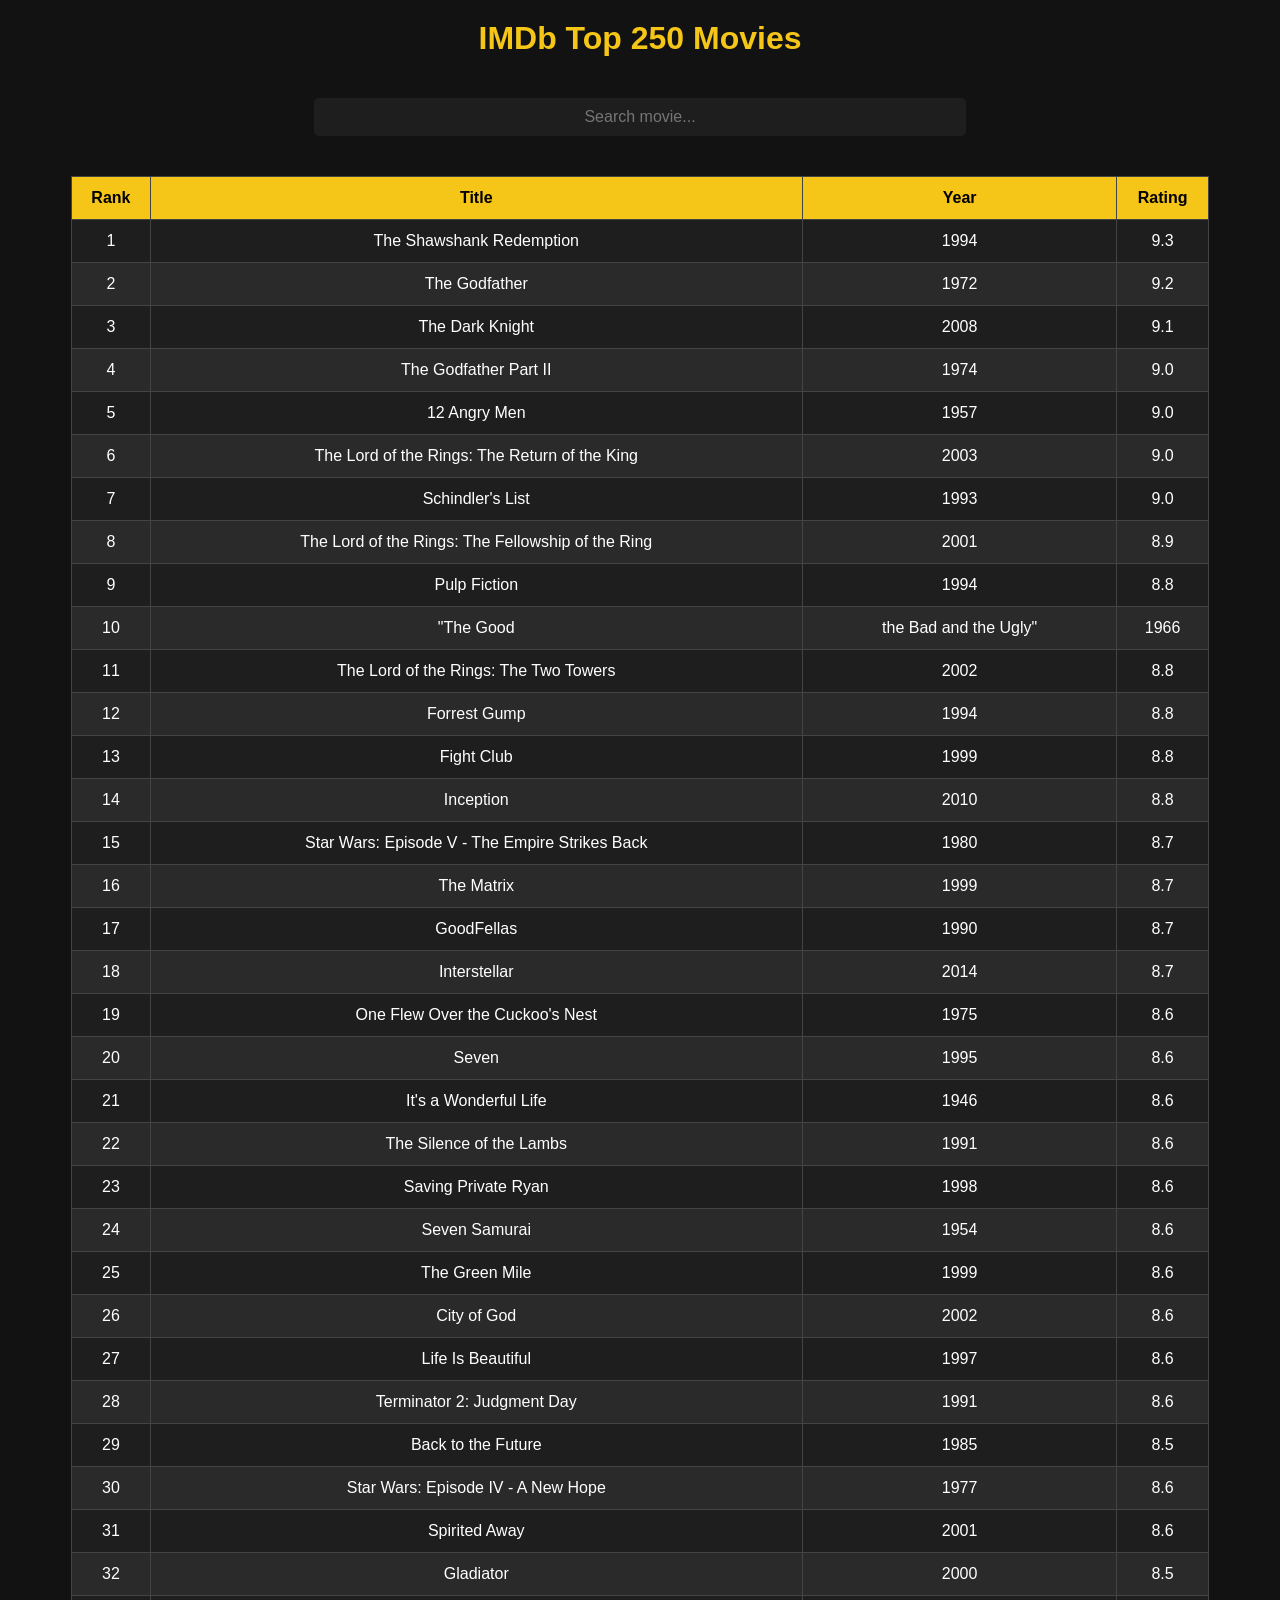
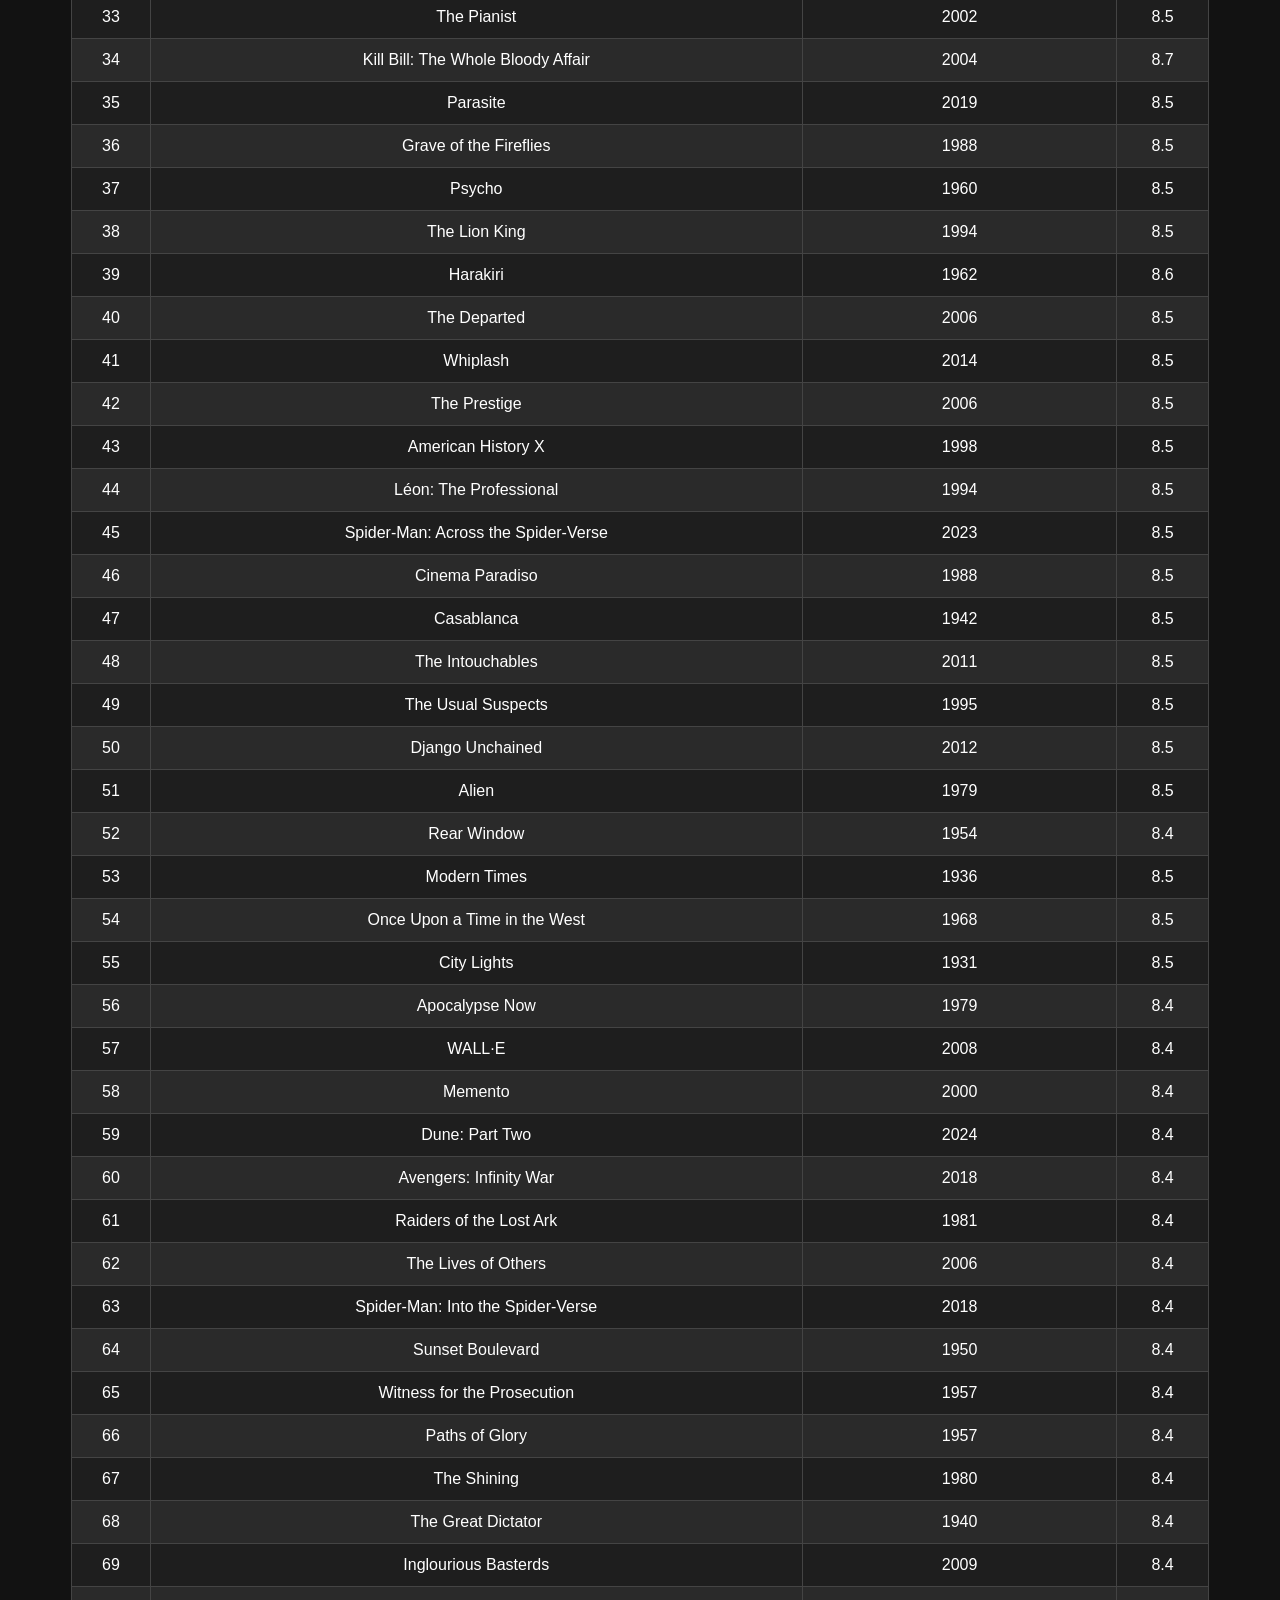
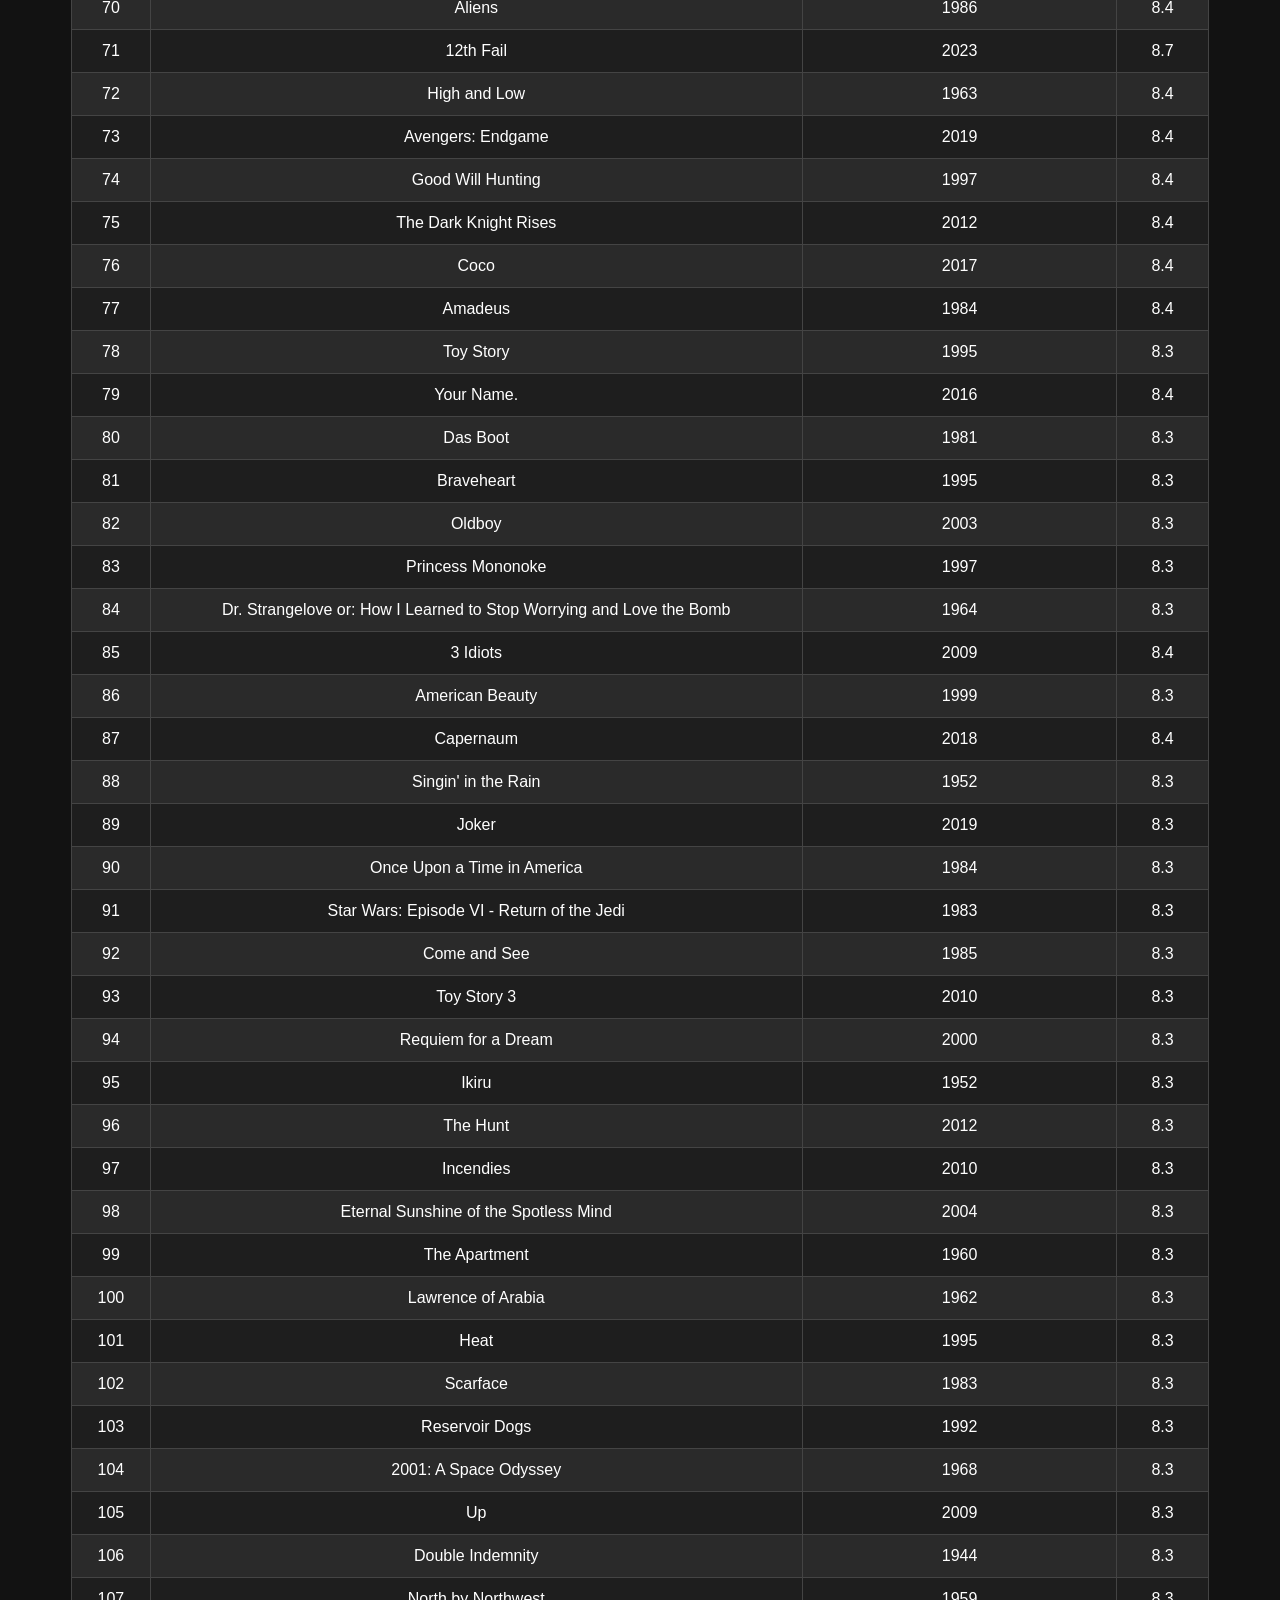
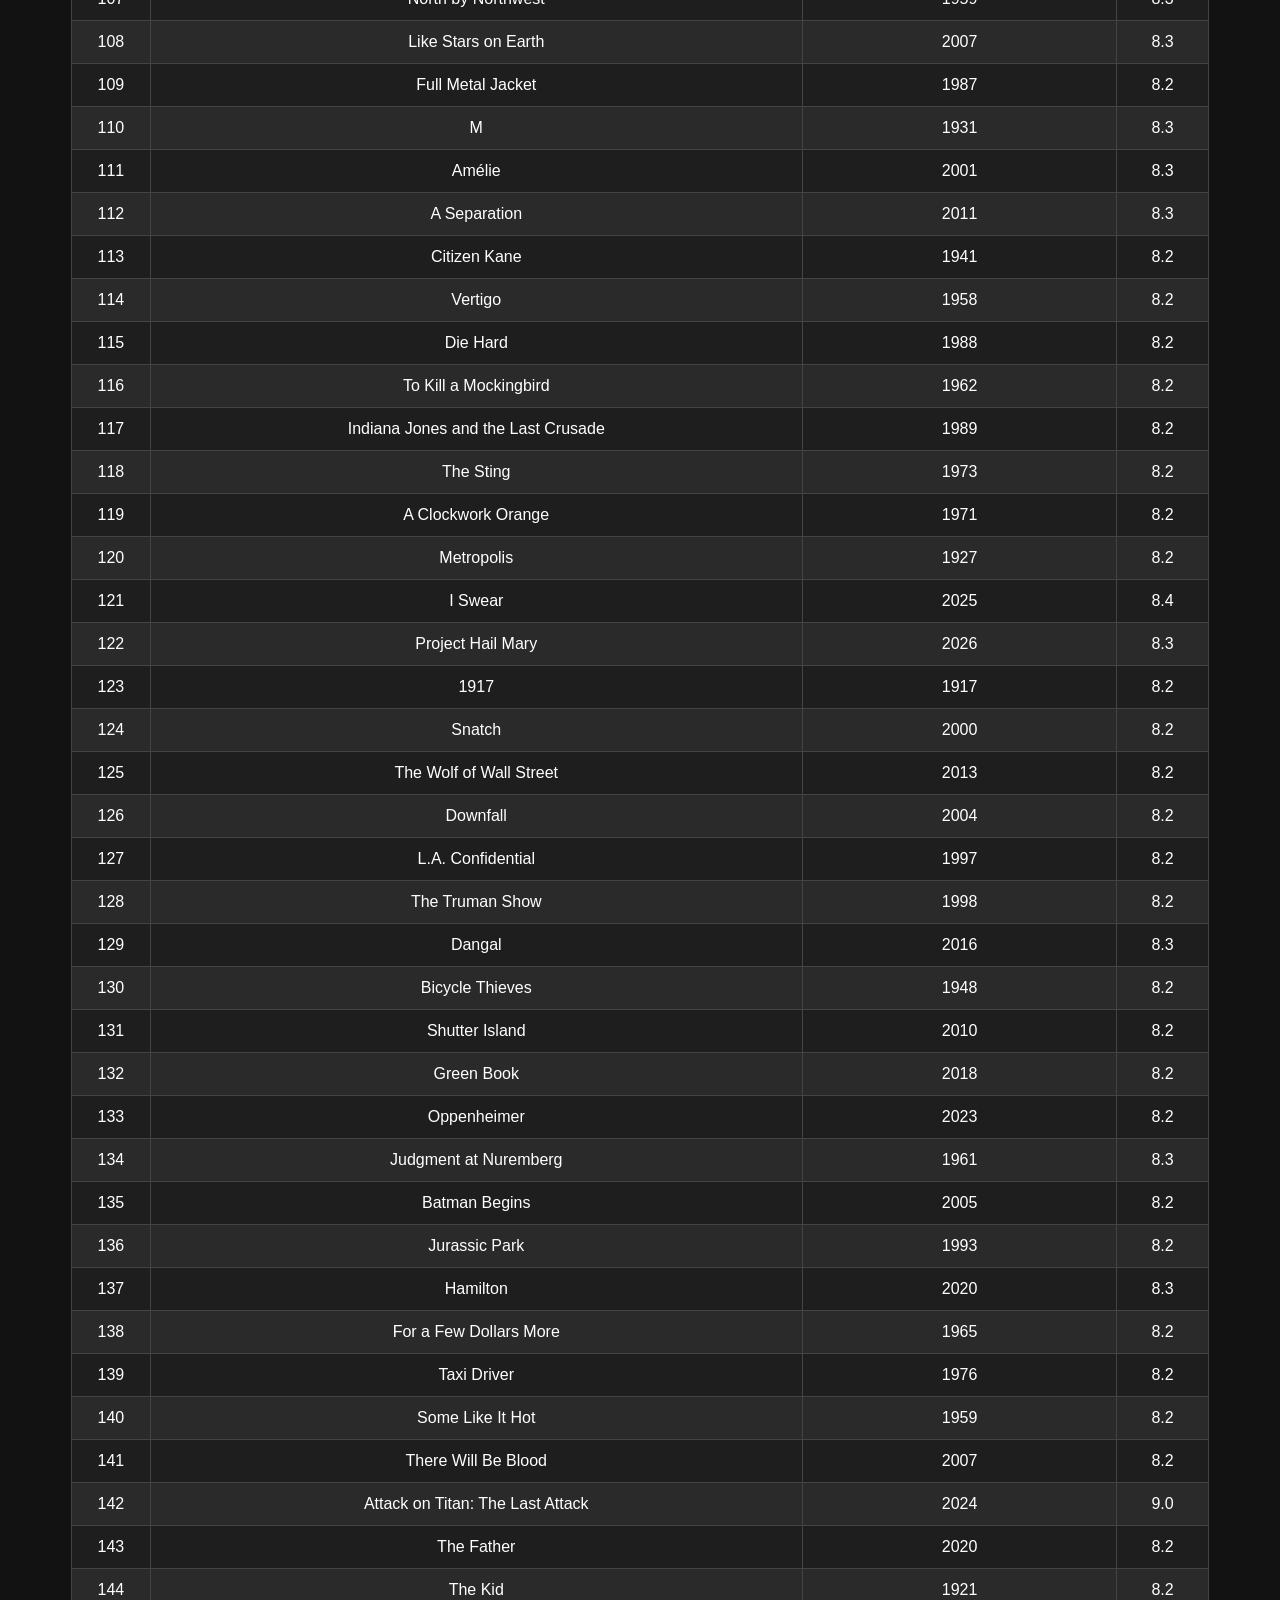
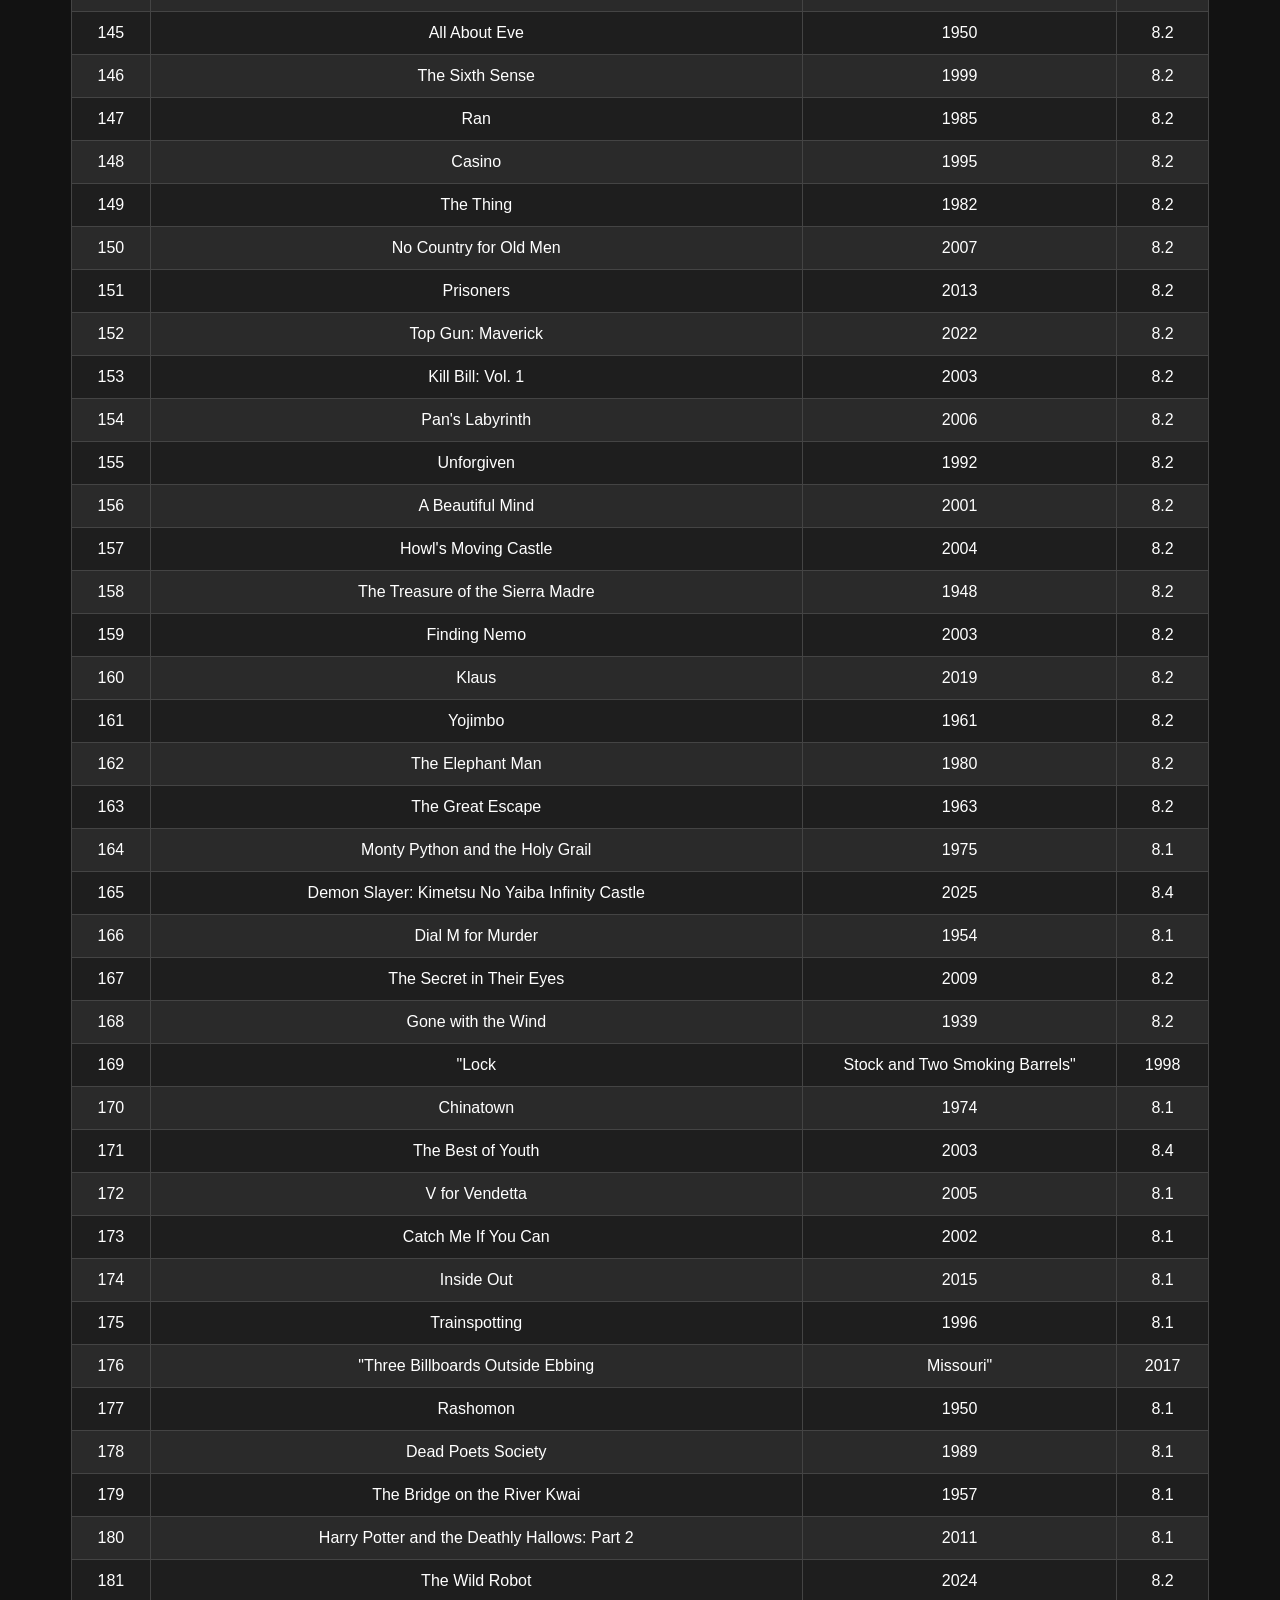
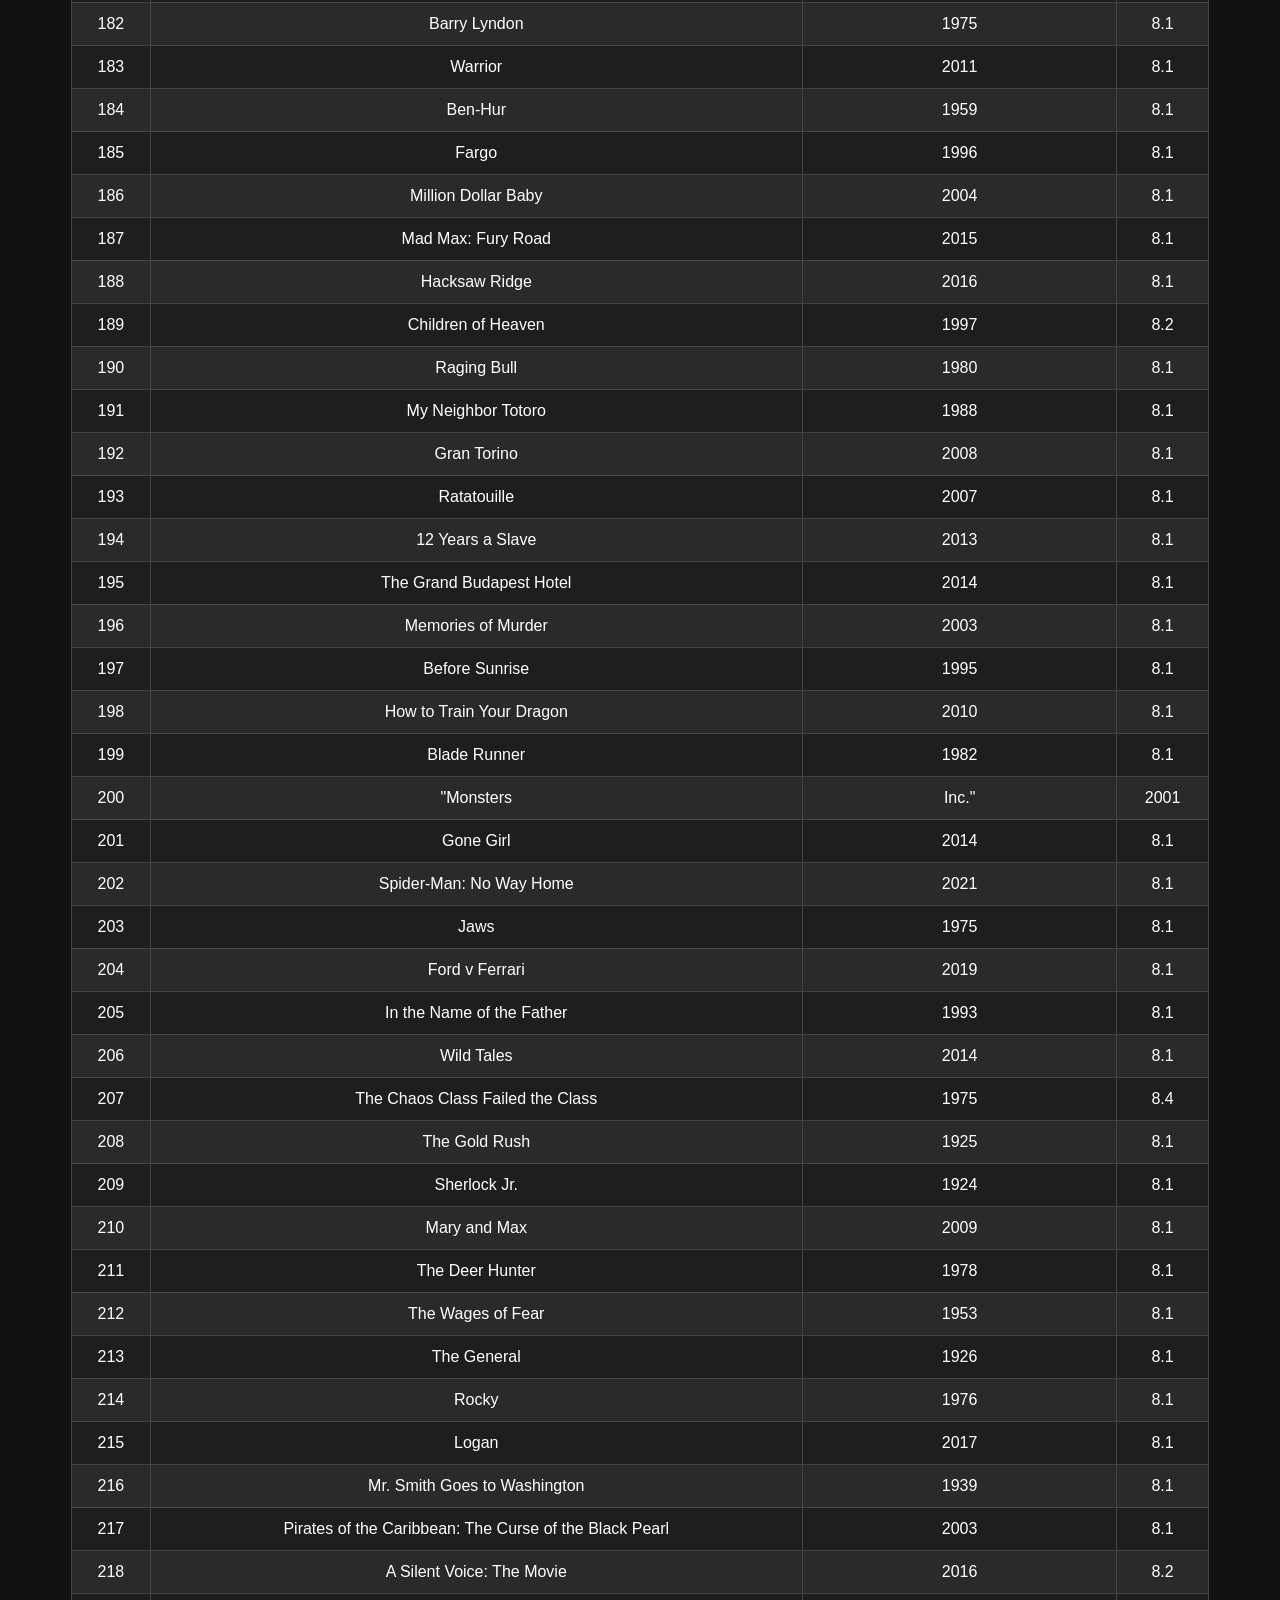
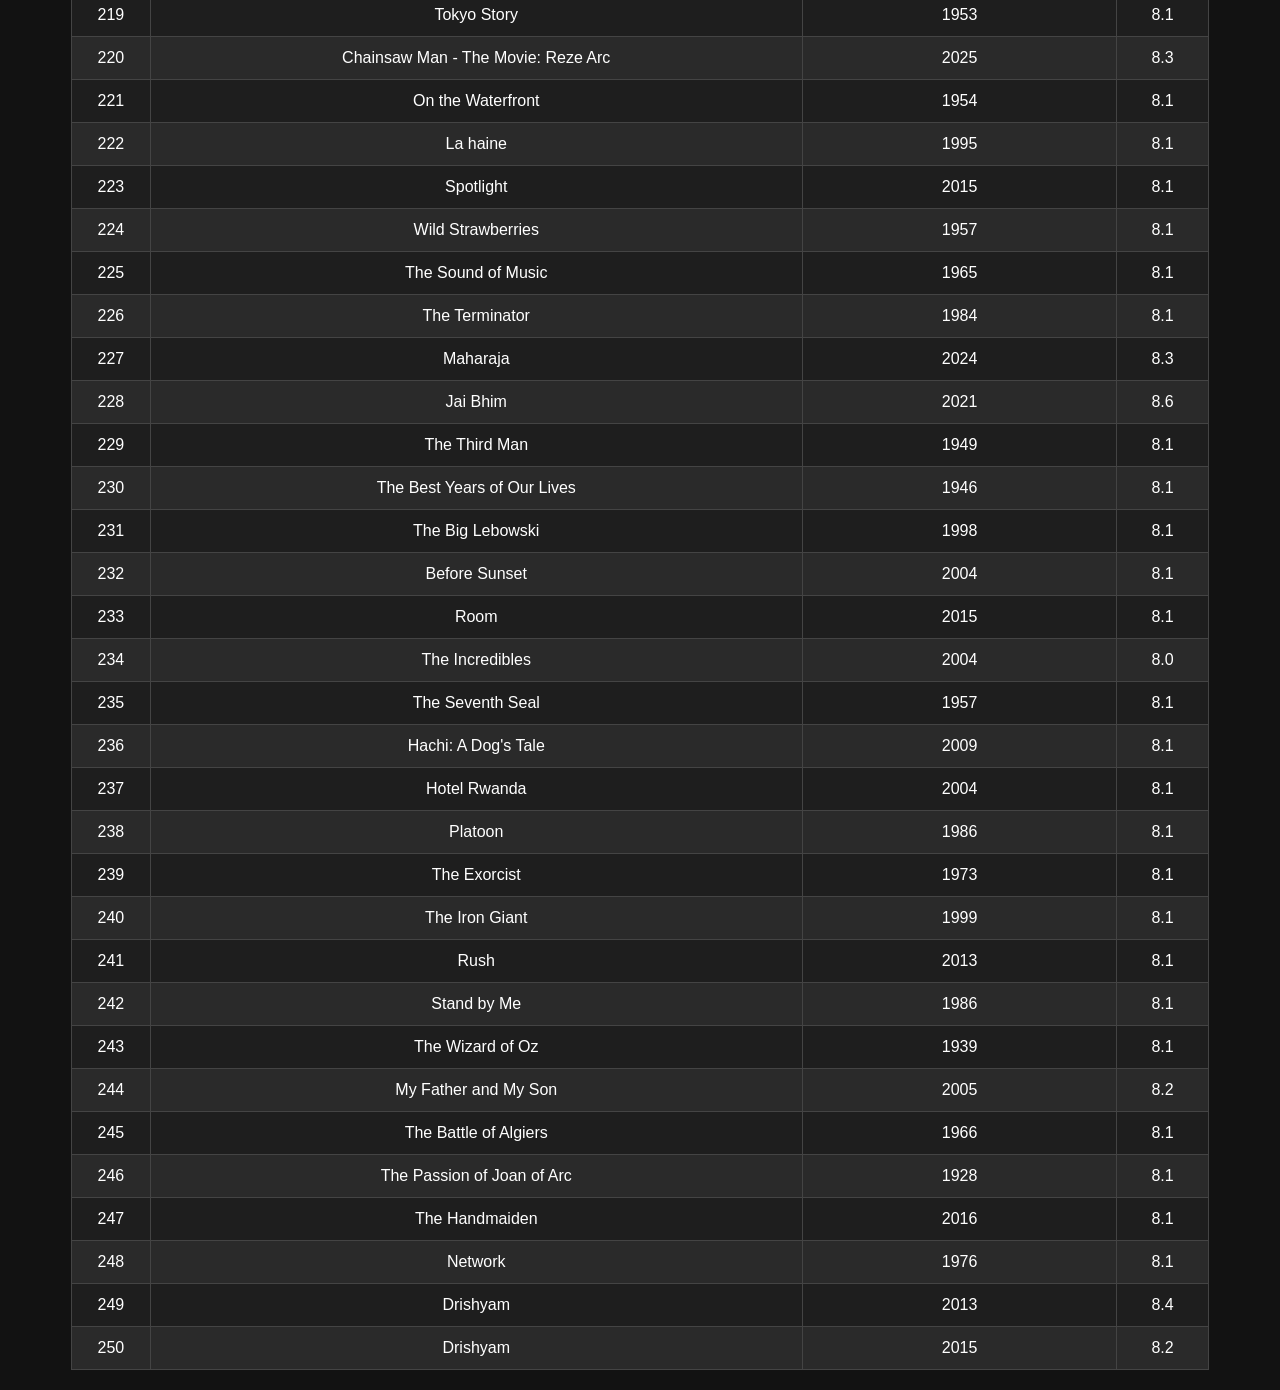
==== templates/index.html @ 97d229f4 "Initial commit - IMDb Movie Rating Scraper" ====
<!DOCTYPE html>
<html>
<head>
    <title>IMDb Movie Ratings</title>
    <link rel="stylesheet" href="../static/style.css">
</head>
<body>

    <h1>IMDb Top 250 Movies</h1>
    <input type="text" id="searchBox" placeholder="Search movie...">

    <table id="movieTable">
        <thead>
            <tr>
                <th>Rank</th>
                <th>Title</th>
                <th>Year</th>
                <th>Rating</th>
            </tr>
        </thead>

        <tbody>
        </tbody>
    </table>

    <script src="../static/script.js"></script>

</body>
</html>
---- static/style.css ----
body {
    background-color: #121212;
    color: white;
    font-family: Arial, sans-serif;
    text-align: center;
}

h1 {
    margin-top: 20px;
    color: #f5c518;
}

table {
    width: 90%;
    margin: 20px auto;
    border-collapse: collapse;
    background-color: #1e1e1e;
}

th, td {
    border: 1px solid #444;
    padding: 12px;
    text-align: center;
}

th {
    background-color: #f5c518;
    color: black;
}

tr:nth-child(even) {
    background-color: #2a2a2a;
}

tr:hover {
    background-color: #3a3a3a;
}
#searchBox {
    width: 50%;
    padding: 10px;
    margin: 20px;
    border: none;
    border-radius: 5px;
    font-size: 16px;
    text-align: center;
}input {
    width: 50%;
    padding: 12px;
    margin: 20px;
    border: 2px solid #f5c518;
    border-radius: 8px;
    font-size: 16px;
    text-align: center;
    background-color: #1e1e1e;
    color: white;
    outline: none;
}
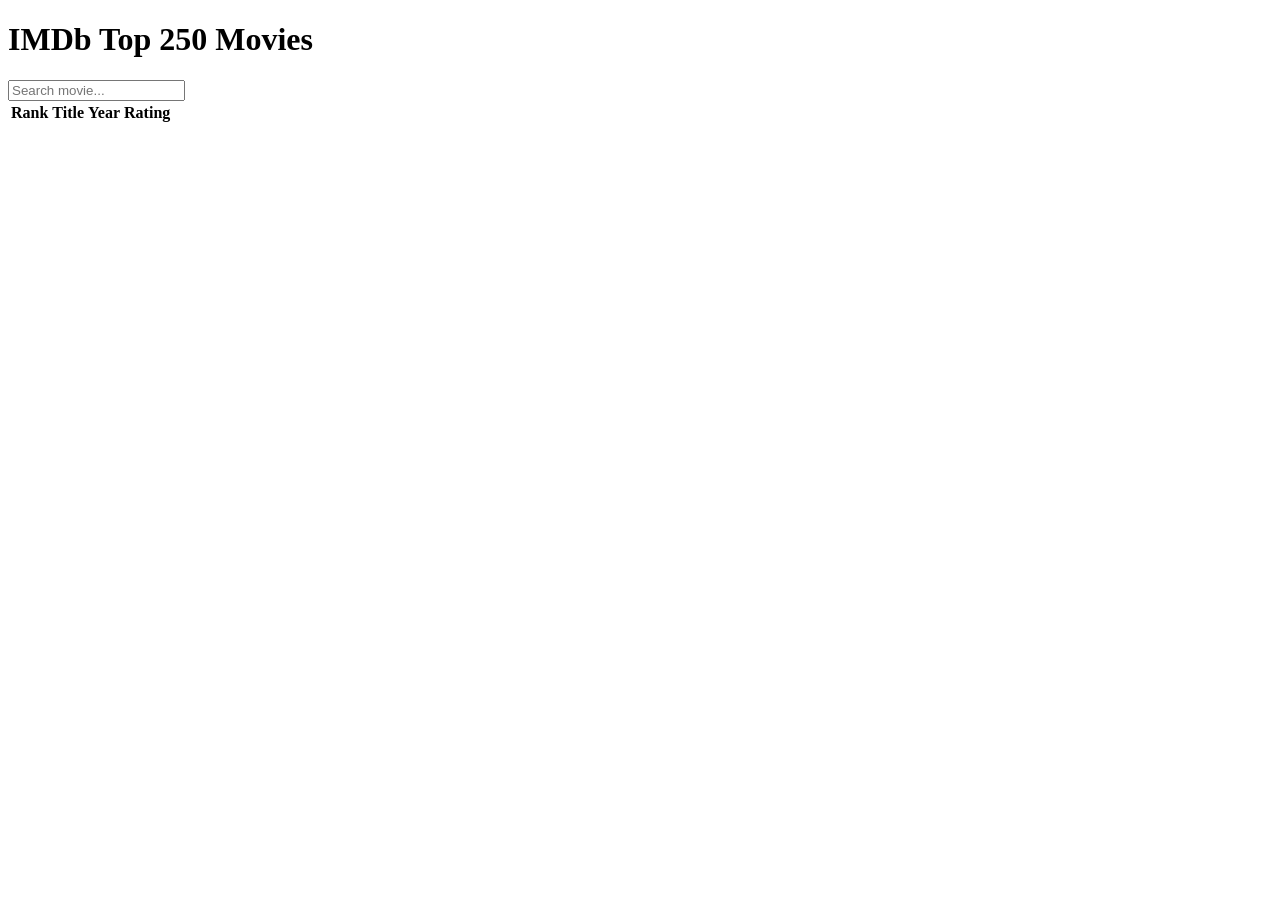
==== commit 93a83ae3: "Fix GitHub Pages asset paths" ====
--- a/templates/index.html
+++ b/templates/index.html
@@ -2,7 +2,7 @@
 <html>
 <head>
     <title>IMDb Movie Ratings</title>
-    <link rel="stylesheet" href="../static/style.css">
+    <link rel="stylesheet" href="static/style.css">
 </head>
 <body>
 
@@ -23,7 +23,7 @@
         </tbody>
     </table>
 
-    <script src="../static/script.js"></script>
+    <script src="static/script.js"></script>
 
 </body>
 </html>
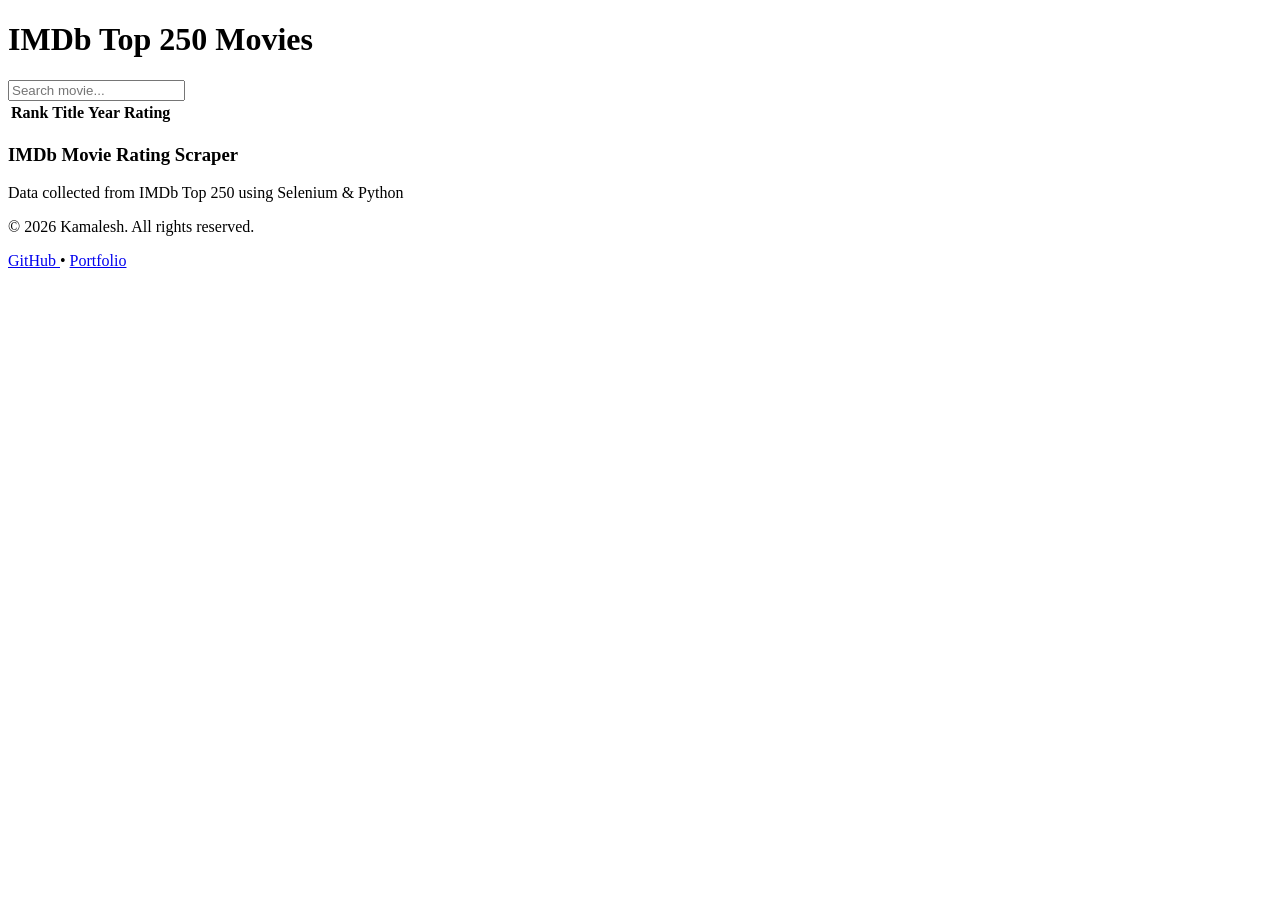
==== commit 2bac9c81: "Update index.html" ====
--- a/templates/index.html
+++ b/templates/index.html
@@ -24,6 +24,35 @@
     </table>
 
     <script src="static/script.js"></script>
+    <footer class="site-footer">
+    <div class="footer-content">
+        <h3>IMDb Movie Rating Scraper</h3>
+
+        <p>
+            Data collected from IMDb Top 250 using
+            <span>Selenium</span> & <span>Python</span>
+        </p>
+
+        <p class="copyright">
+            © 2026 Kamalesh. All rights reserved.
+        </p>
+
+        <div class="footer-links">
+            <a href="https://github.com/KamaleshTech/IMDb_Movie_Rating_Scraper"
+               target="_blank">
+                GitHub
+            </a>
+
+            <span>•</span>
+
+            <a href="https://kamaleshtech.github.io/My-Portfolio/"
+               target="_blank">
+                Portfolio
+            </a>
+        </div>
+    </div>
+</footer>
 
 </body>
-</html>+    
+</html>
